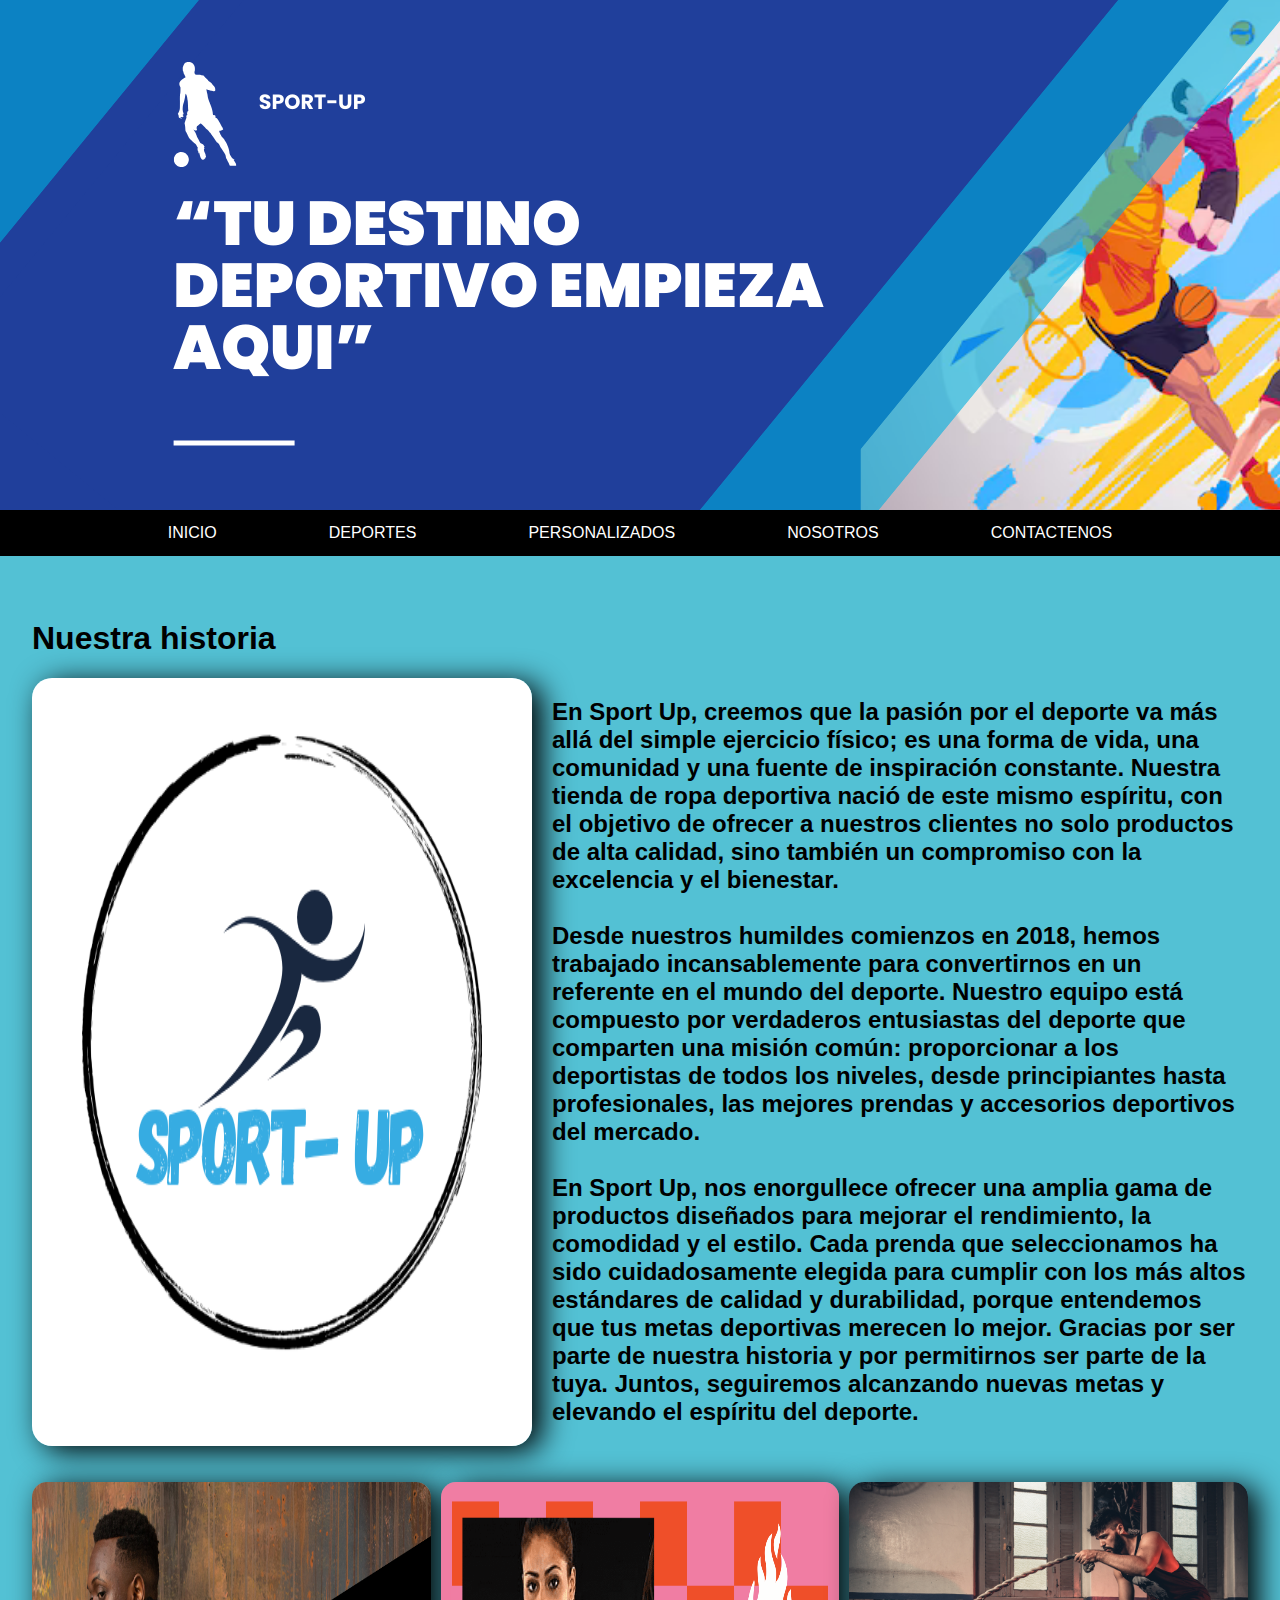
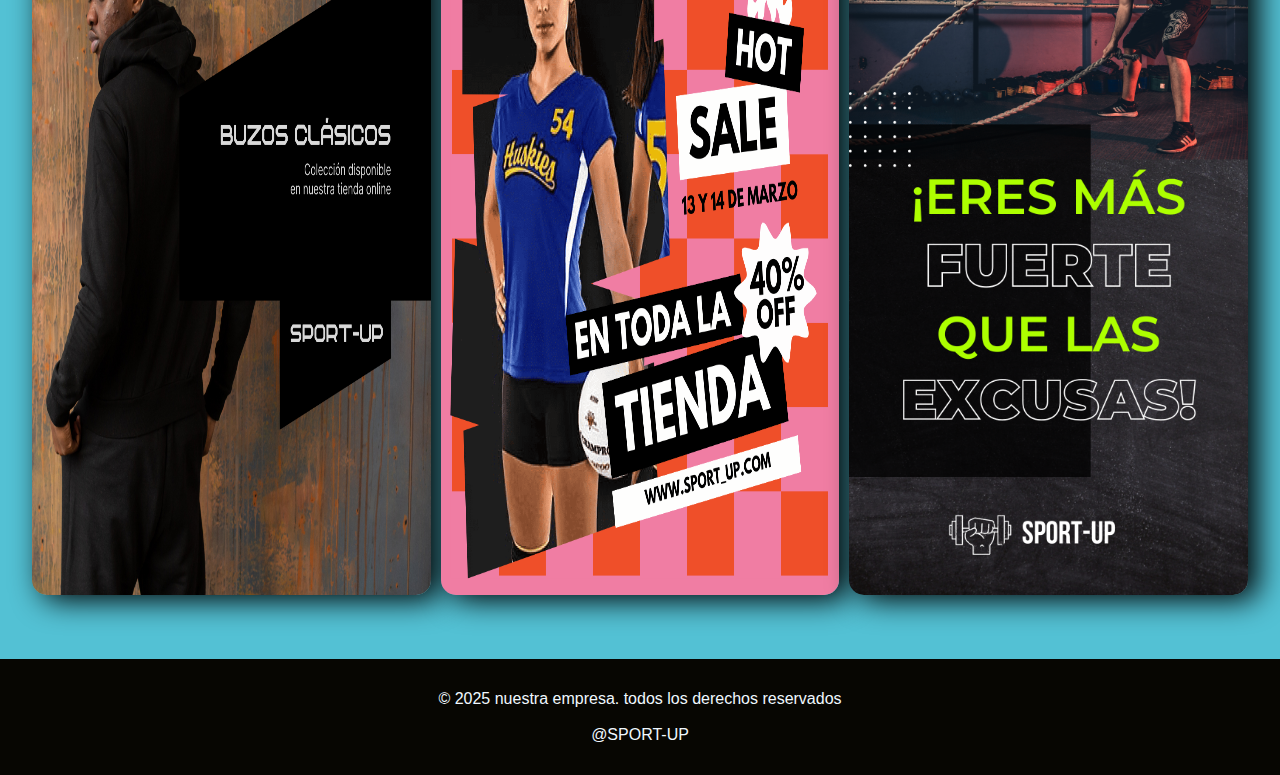
==== index.html @ b5be59c1 "Add files via upload" ====
<!DOCTYPE html>
<html lang="en">
<head>
    <meta charset="UTF-8">
    <meta name="viewport" content="width=device-width, initial-scale=1.0">
    <title>SPORT-UP</title>
    <link rel="stylesheet" href="css/index.css">
</head>
<body>
    <header class="banner"></header>
    <nav class="menu">
        <ul>
            <li> <a href="#">INICIO</a></li>
            <li class="submenu">
                <a href="futbol.html">DEPORTES</a>
                <ul>
                    <li><a href="futbol.html">FUTBOL</a></li>
                    <li><a href="voley.html">VOLEY</a></li>
                </ul>
            </li>
            <li> <a href="#">PERSONALIZADOS</a></li>
            <li> <a href="nosotros.html">NOSOTROS</a></li>
            <li> <a href="contactenos.html">CONTACTENOS</a></li>
        </ul>
    </nav>
    

    <main>
       <section class="historia"></section>
       <h1>Nuestra historia</h1>
       <div class="historia-content">
       <img src="img/LOGO DE PAGINA.png" alt="">
        <p>
            <h2>
                En Sport Up, creemos que la pasión por el deporte va más allá del simple ejercicio físico; es una forma de vida, una comunidad y una fuente de inspiración constante. Nuestra tienda de ropa deportiva nació de este mismo espíritu, con el objetivo de ofrecer a nuestros clientes no solo productos de alta calidad, sino también un compromiso con la excelencia y el bienestar.
                <br><br>
                Desde nuestros humildes comienzos en 2018, hemos trabajado incansablemente para convertirnos en un referente en el mundo del deporte. Nuestro equipo está compuesto por verdaderos entusiastas del deporte que comparten una misión común: proporcionar a los deportistas de todos los niveles, desde principiantes hasta profesionales, las mejores prendas y accesorios deportivos del mercado.
                <br><br>
                En Sport Up, nos enorgullece ofrecer una amplia gama de productos diseñados para mejorar el rendimiento, la comodidad y el estilo. Cada prenda que seleccionamos ha sido cuidadosamente elegida para cumplir con los más altos estándares de calidad y durabilidad, porque entendemos que tus metas deportivas merecen lo mejor.
                Gracias por ser parte de nuestra historia y por permitirnos ser parte de la tuya. Juntos, seguiremos alcanzando nuevas metas y elevando el espíritu del deporte.
        </h2>
        </p>


       </div>
    <section class="galeria">
        <br><br>
        </div>
        <div class="galeria-grid">
            <div class="galeria-item">
                <img src="img/IMAGEN-1.png" alt="">
            </div>
            <div class="galeria-item">
                <img src="img/post voley.png" alt="">
            </div>
            <div class="galeria-item">
                <img src="img/imagen3.png" alt="">
            
            </div>
        </div>
    </section>
    </main>

    <footer>
        <p> &copy; 2025 nuestra empresa. todos los derechos reservados
            <br><br>
            @SPORT-UP
        </p>
    </footer>


</body>
</html>
---- css/index.css ----
body{
    background-color: rgb(83, 193, 212);
    font-family: Arial, Helvetica, sans-serif;
    margin: 0;
    padding: 0;

}

.banner{
    width: 1fr;
    height: 510px;
    background-image: url(/img/SPORT-UP.png);
    
}

.menu ul {
    list-style: none;
    padding: 0;
    margin: 0;
}

.menu li {
    position: relative;
}

.menu li a {
    display: block;
    padding: 10px;
    background-color: black;
    color: aliceblue;
    text-decoration: none;
}

.menu li ul {
    display: none;
    position: absolute;
    top: 100%;
    left: 0;
    background-color: black;
    padding: 0;
}

.menu li ul li {
    width: 200px;
}

.menu li:hover ul {
    display: block;
}

.menu li ul li a:hover {
    background-color: black;
}

.menu{
    background-color: rgb(0, 0, 0);
}

.menu ul{
    list-style-type: none;
    margin: 0;
    padding: 0;
    display: flex;
    justify-content: center;
}


.menu ul li a{
    color: rgb(255, 255, 255);
    text-decoration: none;
    padding: 14px 56px;
    display: block;
}

nav.menu ul li a:hover{
    background-color: rgb(0, 68, 255);
}

main{
    padding: 2rem;
}


.historia{
    margin-bottom: 2rem;
}

.historia-content{
    display: flex;
}

.historia-content img{
    margin-right: 20px;
    box-shadow: 10px 5px 30px;
    border-radius: 20px;
}

.historia-content p{
    flex: 1;
    text-align: justify;
}

.galeria{
    margin-bottom: 2rem;
}

.galeria-grid{
    display: grid;
    grid-template-columns: repeat(3, 1fr);
    gap: 10px;
}

.galeria-item img{
    width: 100%;
    height: 100%;
    border-radius: 15px;
    box-shadow: 10px 5px 30px;
}

footer{
    background-color: rgb(7, 6, 2);
    color: aliceblue;
    text-align: center;
    padding: 15px;
}

/* responsive dispositivo movil */
@media (max-width: 768px) {
    nav.menu ul{
        flex-direction: column;
    }
    
    nav.menu ul li{
        margin: 0;
        border-bottom: 1px solid rgb(252, 189, 189);
    }

    nav.menu ul li a{
        text-align: center;
    }

    .historia-content{
        flex-direction: column;
    }

    .historia-content img{
        margin-right: 0;
        margin-bottom: 20px;
    }

    .galeria-grid{
        grid-template-columns: 1fr;
    }
}


/* responsive tableta */
@media (min-width:769px) and (max-width:1024px){
    .galeria-grid{
        grid-template-columns: repeat(2, 1fr);
    }
}
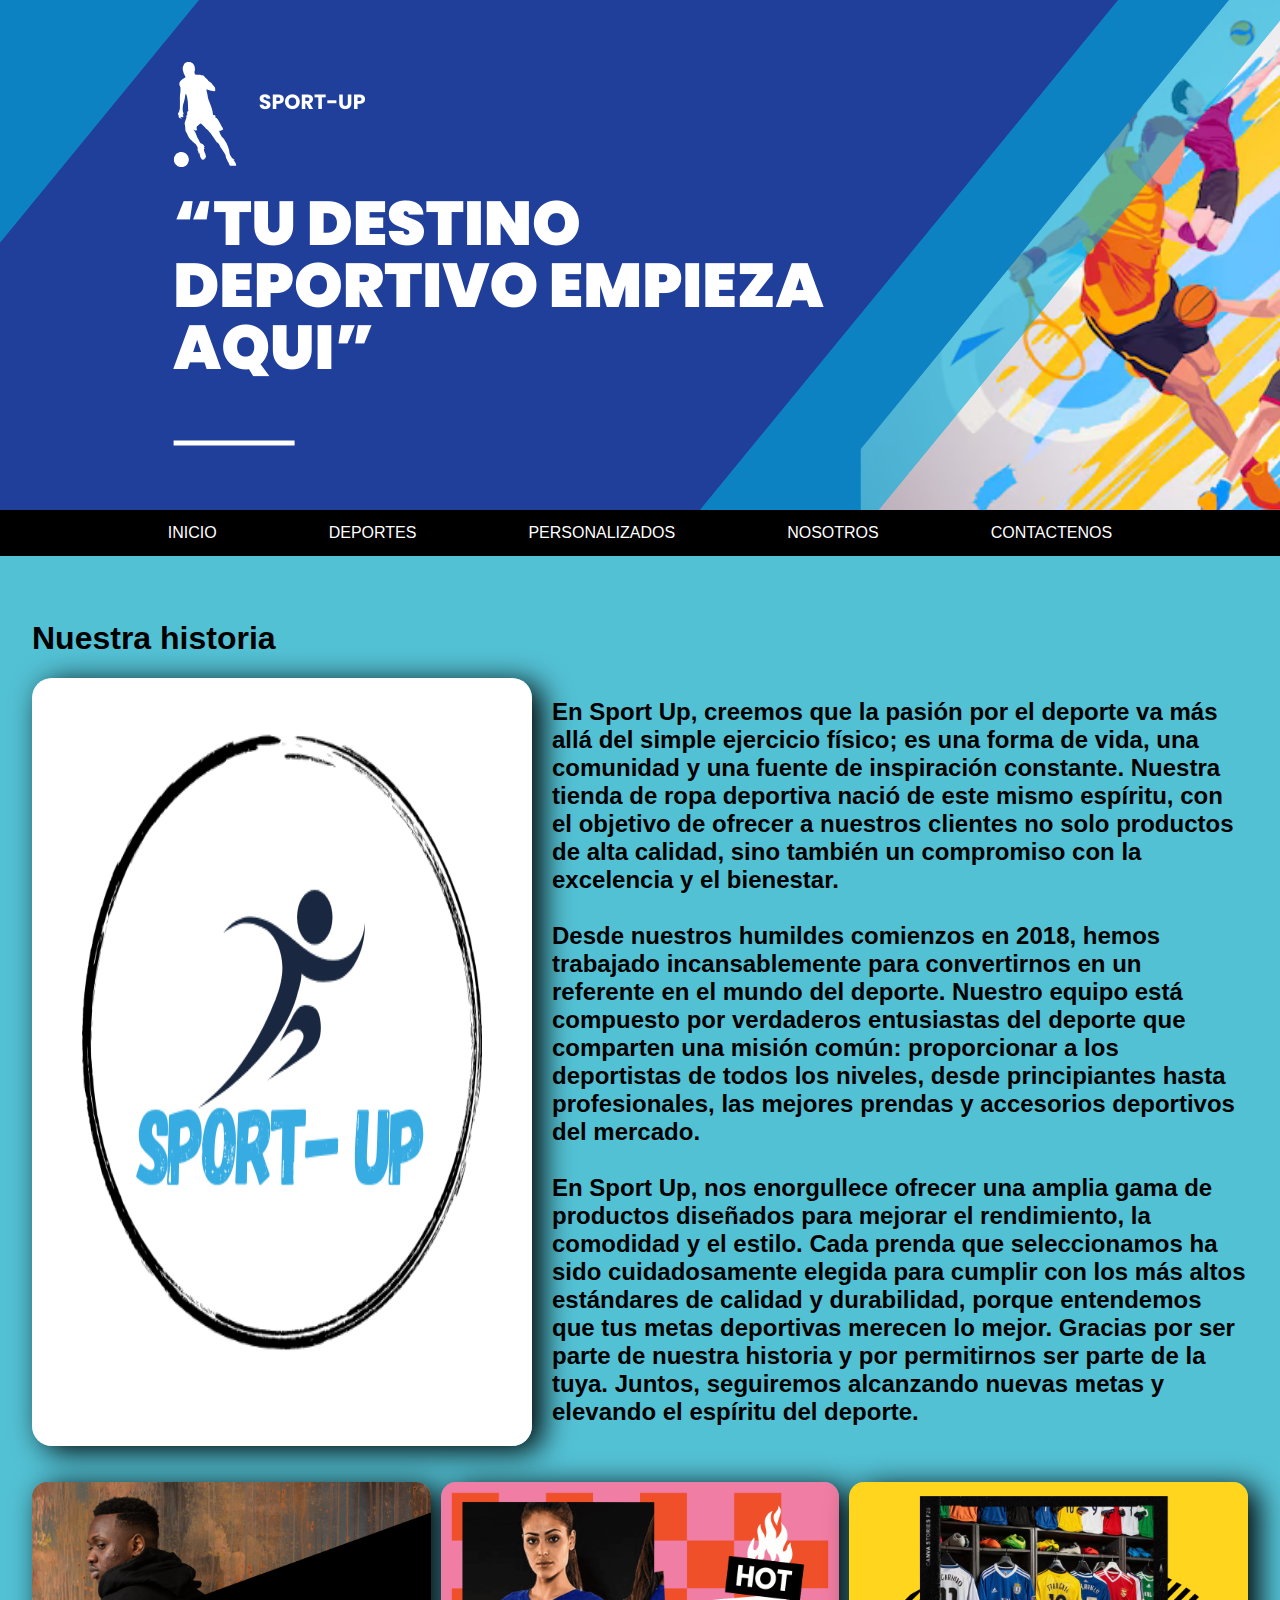
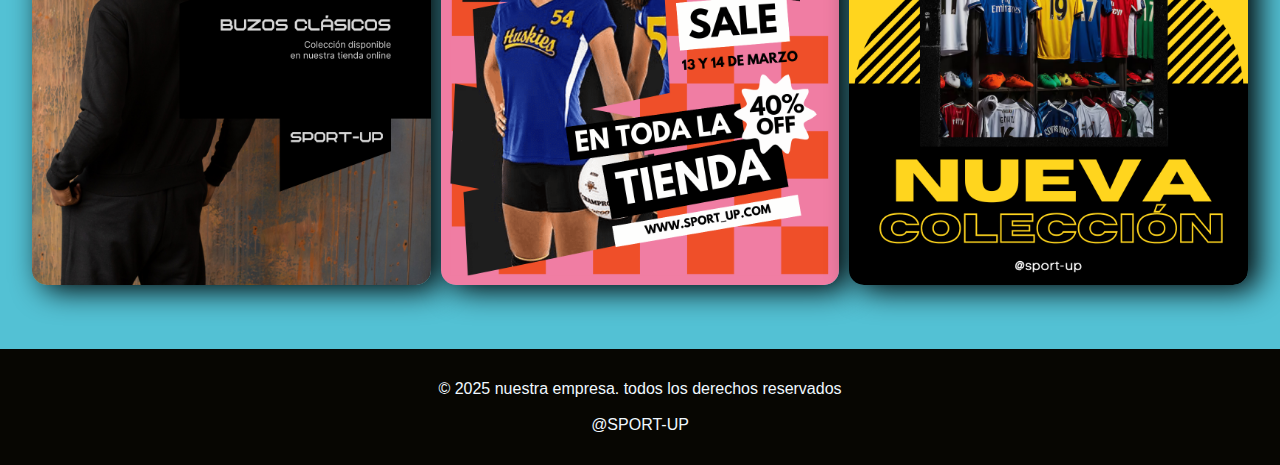
==== commit 1628745e: "Update index.html" ====
--- a/index.html
+++ b/index.html
@@ -54,7 +54,7 @@
                 <img src="img/post voley.png" alt="">
             </div>
             <div class="galeria-item">
-                <img src="img/imagen3.png" alt="">
+                <img src="img/imagen.3.png" alt="">
             
             </div>
         </div>
@@ -70,4 +70,4 @@
 
 
 </body>
-</html>+</html>
